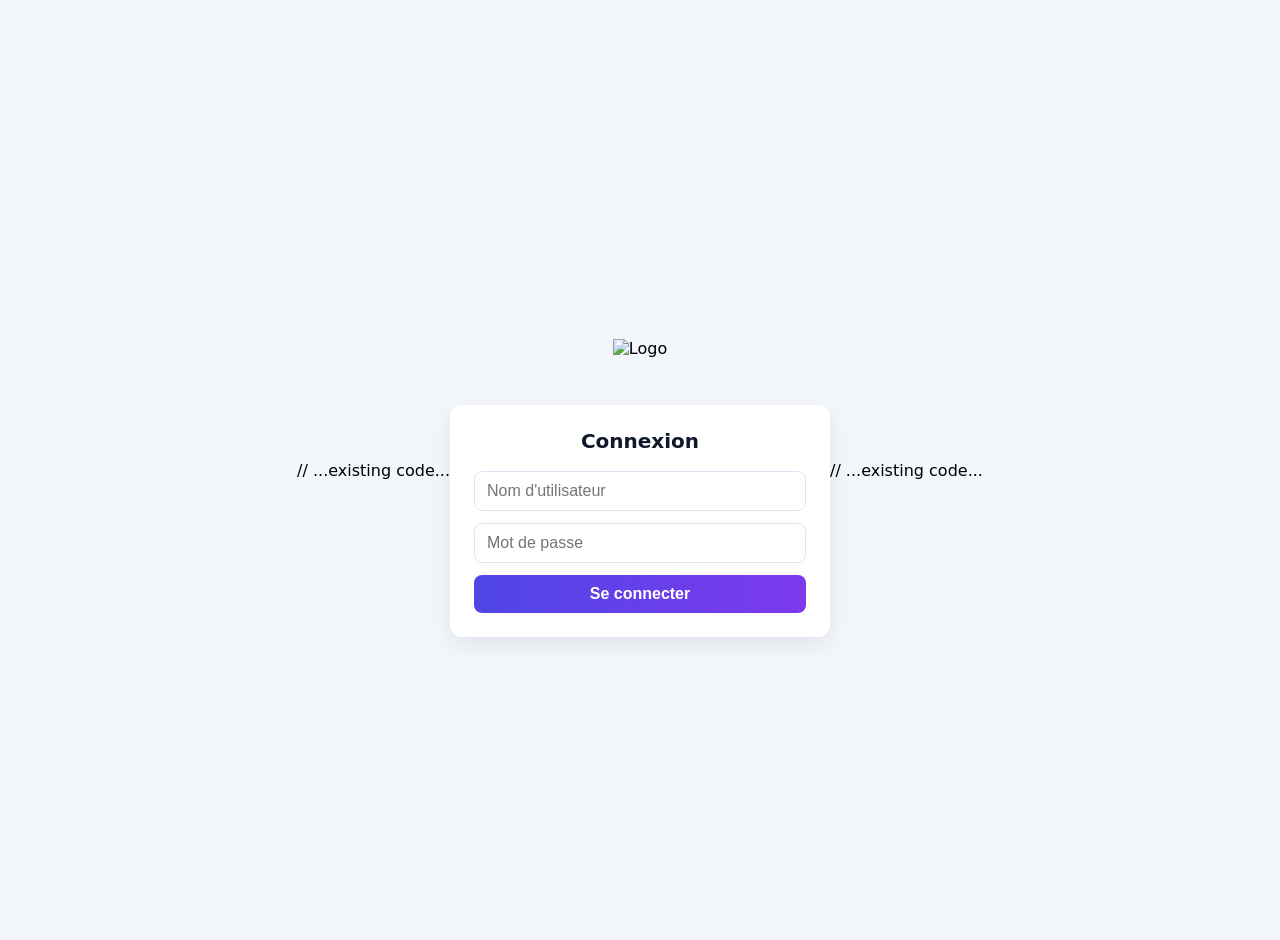
==== IHM/IHM_Conv_Users.html @ a271b1ff "Conversation Users" ====
// ...existing code...
<!DOCTYPE html>
<html lang="fr">
<head>
    <meta charset="UTF-8">
    <meta name="viewport" content="width=device-width, initial-scale=1.0">
    <title>Toki — Connexion</title>
    <style>
        /* Centrage vertical/horizontal de la page */
        html, body {
            height: 100%;
            margin: 0;
            font-family: system-ui, -apple-system, "Segoe UI", Roboto, "Helvetica Neue", Arial;
            background: #f3f6fb;
        }
        body {
            display: flex;
            align-items: center;
            justify-content: center;
            padding: 20px;
        }

        /* Contrainte du conteneur qui contient logo + carte */
        .center-container {
            width: 100%;
            max-width: 380px;
            display: flex;
            flex-direction: column;
            align-items: center;
            box-sizing: border-box;
        }

        /* Espace réservé pour le logo */
        .logo {
            height: 90px;               /* hauteur de l'espace au-dessus */
            display: flex;
            align-items: center;
            justify-content: center;
            margin-bottom: 12px;
            width: 100%;
        }
        .logo img {
            max-height: 80px;
            max-width: 100%;
            object-fit: contain;
        }

        /* Carte du formulaire */
        #form {
            width: 100%;
            background: #ffffff;
            padding: 24px;
            border-radius: 12px;
            box-shadow: 0 8px 24px rgba(15,23,42,0.08);
            display: flex;
            flex-direction: column;
            gap: 12px;
            box-sizing: border-box;
        }

        #form h1 {
            margin: 0 0 6px 0;
            text-align: center;
            font-size: 1.25rem;
            color: #0f172a;
        }

        /* Champs et bouton */
        input[type="text"],
        input[type="password"] {
            width: 100%;
            padding: 10px 12px;
            border-radius: 8px;
            border: 1px solid #dbe6f5;
            font-size: 1rem;
            box-sizing: border-box;
        }

        button {
            width: 100%;
            padding: 10px 12px;
            border-radius: 8px;
            border: none;
            background: linear-gradient(90deg,#4f46e5,#7c3aed);
            color: #fff;
            font-weight: 600;
            cursor: pointer;
            font-size: 1rem;
        }

        /* Responsive */
        @media (max-width: 420px) {
            #form { padding: 18px; }
        }
    </style>
</head>
<body>
    <div class="center-container">
        <div class="logo" aria-hidden="false">
            <!-- Remplacez "logo.png" par le chemin de votre logo ; vous pouvez aussi remplacer ce <img> par du texte ou un SVG -->
            <img src="logo.png" alt="Logo">
            <!-- Si vous voulez juste laisser l'espace vide, laissez l'img tel quel (ou supprimez la balise <img>) -->
        </div>

        <div id="form" role="form" aria-labelledby="titre-connexion">
            <h1 id="titre-connexion">Connexion</h1>
            <input type="text" placeholder="Nom d'utilisateur" aria-label="Nom d'utilisateur">
            <input type="password" placeholder="Mot de passe" aria-label="Mot de passe">
            <button type="button">Se connecter</button>
        </div>
    </div>
</body>
</html>
// ...existing code...
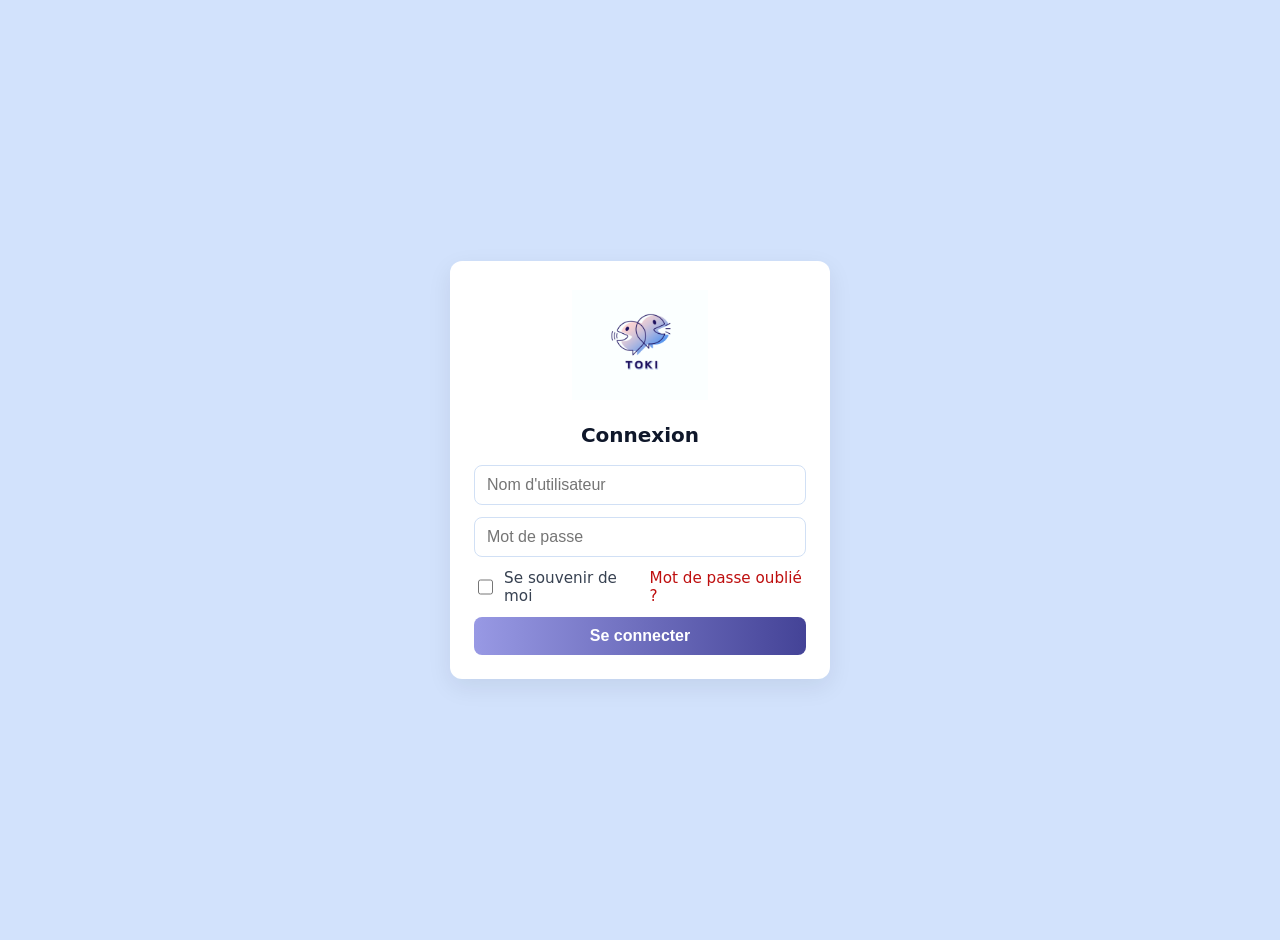
==== commit d531c222: "Update IHM_Conv_Users.html" ====
--- a/IHM/IHM_Conv_Users.html
+++ b/IHM/IHM_Conv_Users.html
@@ -1,4 +1,3 @@
-// ...existing code...
 <!DOCTYPE html>
 <html lang="fr">
 <head>
@@ -11,7 +10,7 @@
             height: 100%;
             margin: 0;
             font-family: system-ui, -apple-system, "Segoe UI", Roboto, "Helvetica Neue", Arial;
-            background: #f3f6fb;
+            background: #d2e2fc;
         }
         body {
             display: flex;
@@ -20,7 +19,7 @@
             padding: 20px;
         }
 
-        /* Contrainte du conteneur qui contient logo + carte */
+        /* Contrainte du conteneur qui contient la carte */
         .center-container {
             width: 100%;
             max-width: 380px;
@@ -28,21 +27,6 @@
             flex-direction: column;
             align-items: center;
             box-sizing: border-box;
-        }
-
-        /* Espace réservé pour le logo */
-        .logo {
-            height: 90px;               /* hauteur de l'espace au-dessus */
-            display: flex;
-            align-items: center;
-            justify-content: center;
-            margin-bottom: 12px;
-            width: 100%;
-        }
-        .logo img {
-            max-height: 80px;
-            max-width: 100%;
-            object-fit: contain;
         }
 
         /* Carte du formulaire */
@@ -56,6 +40,23 @@
             flex-direction: column;
             gap: 12px;
             box-sizing: border-box;
+            align-items: center;
+        }
+
+        /* Espace logo placé DANS la carte */
+        .logo {
+            height: 120px;               /* hauteur de l'espace pour le logo à l'intérieur du cadre */
+            display: flex;
+            align-items: center;
+            justify-content: center;
+            width: 100%;
+            margin-bottom: 6px;
+        }
+        .logo img {
+            max-height: 110px;           /* augmente la taille visible du logo */
+            max-width: 100%;
+            object-fit: contain;
+            display: block;
         }
 
         #form h1 {
@@ -63,6 +64,7 @@
             text-align: center;
             font-size: 1.25rem;
             color: #0f172a;
+            width: 100%;
         }
 
         /* Champs et bouton */
@@ -71,7 +73,7 @@
             width: 100%;
             padding: 10px 12px;
             border-radius: 8px;
-            border: 1px solid #dbe6f5;
+            border: 1px solid #d1e0f5;
             font-size: 1rem;
             box-sizing: border-box;
         }
@@ -81,34 +83,70 @@
             padding: 10px 12px;
             border-radius: 8px;
             border: none;
-            background: linear-gradient(90deg,#4f46e5,#7c3aed);
-            color: #fff;
+            background: linear-gradient(90deg,#9899e4,#444397);
+            color: #ffffff;
             font-weight: 600;
             cursor: pointer;
             font-size: 1rem;
         }
 
+        /* Rangée au-dessus du bouton (checkbox + lien) */
+        .form-row {
+            width: 100%;
+            display: flex;
+            justify-content: space-between;
+            align-items: center;
+            gap: 8px;
+            box-sizing: border-box;
+        }
+        .checkbox {
+            display: flex;
+            align-items: center;
+            gap: 8px;
+            font-size: 0.95rem;
+            color: #374151;
+        }
+        .checkbox input[type="checkbox"] { width: 16px; height: 16px; }
+        .small-link {
+            color: #be0e0e;
+            text-decoration: none;
+            font-size: 0.95rem;
+        }
+        .small-link:hover { text-decoration: underline; }
+
+
+
         /* Responsive */
         @media (max-width: 420px) {
             #form { padding: 18px; }
+            .logo { height: 90px; }
+            .logo img { max-height: 80px; }
         }
     </style>
 </head>
 <body>
     <div class="center-container">
-        <div class="logo" aria-hidden="false">
-            <!-- Remplacez "logo.png" par le chemin de votre logo ; vous pouvez aussi remplacer ce <img> par du texte ou un SVG -->
-            <img src="logo.png" alt="Logo">
-            <!-- Si vous voulez juste laisser l'espace vide, laissez l'img tel quel (ou supprimez la balise <img>) -->
-        </div>
+        <div id="form" role="form" aria-labelledby="titre-connexion">
+            <div class="logo" aria-hidden="false">
+                <img src="Toki.png" alt="Logo Toki">
+            </div>
 
-        <div id="form" role="form" aria-labelledby="titre-connexion">
             <h1 id="titre-connexion">Connexion</h1>
             <input type="text" placeholder="Nom d'utilisateur" aria-label="Nom d'utilisateur">
             <input type="password" placeholder="Mot de passe" aria-label="Mot de passe">
+
+            <!-- Ajout : rangée au-dessus du bouton -->
+            <div class="form-row">
+                <label class="checkbox">
+                    <input type="checkbox" id="remember" name="remember">
+                    Se souvenir de moi
+                </label>
+                <a class="small-link" href="#" id="forgot">Mot de passe oublié ?</a>
+            </div>
+
             <button type="button">Se connecter</button>
+
         </div>
     </div>
 </body>
-</html>
-// ...existing code...+</html>
